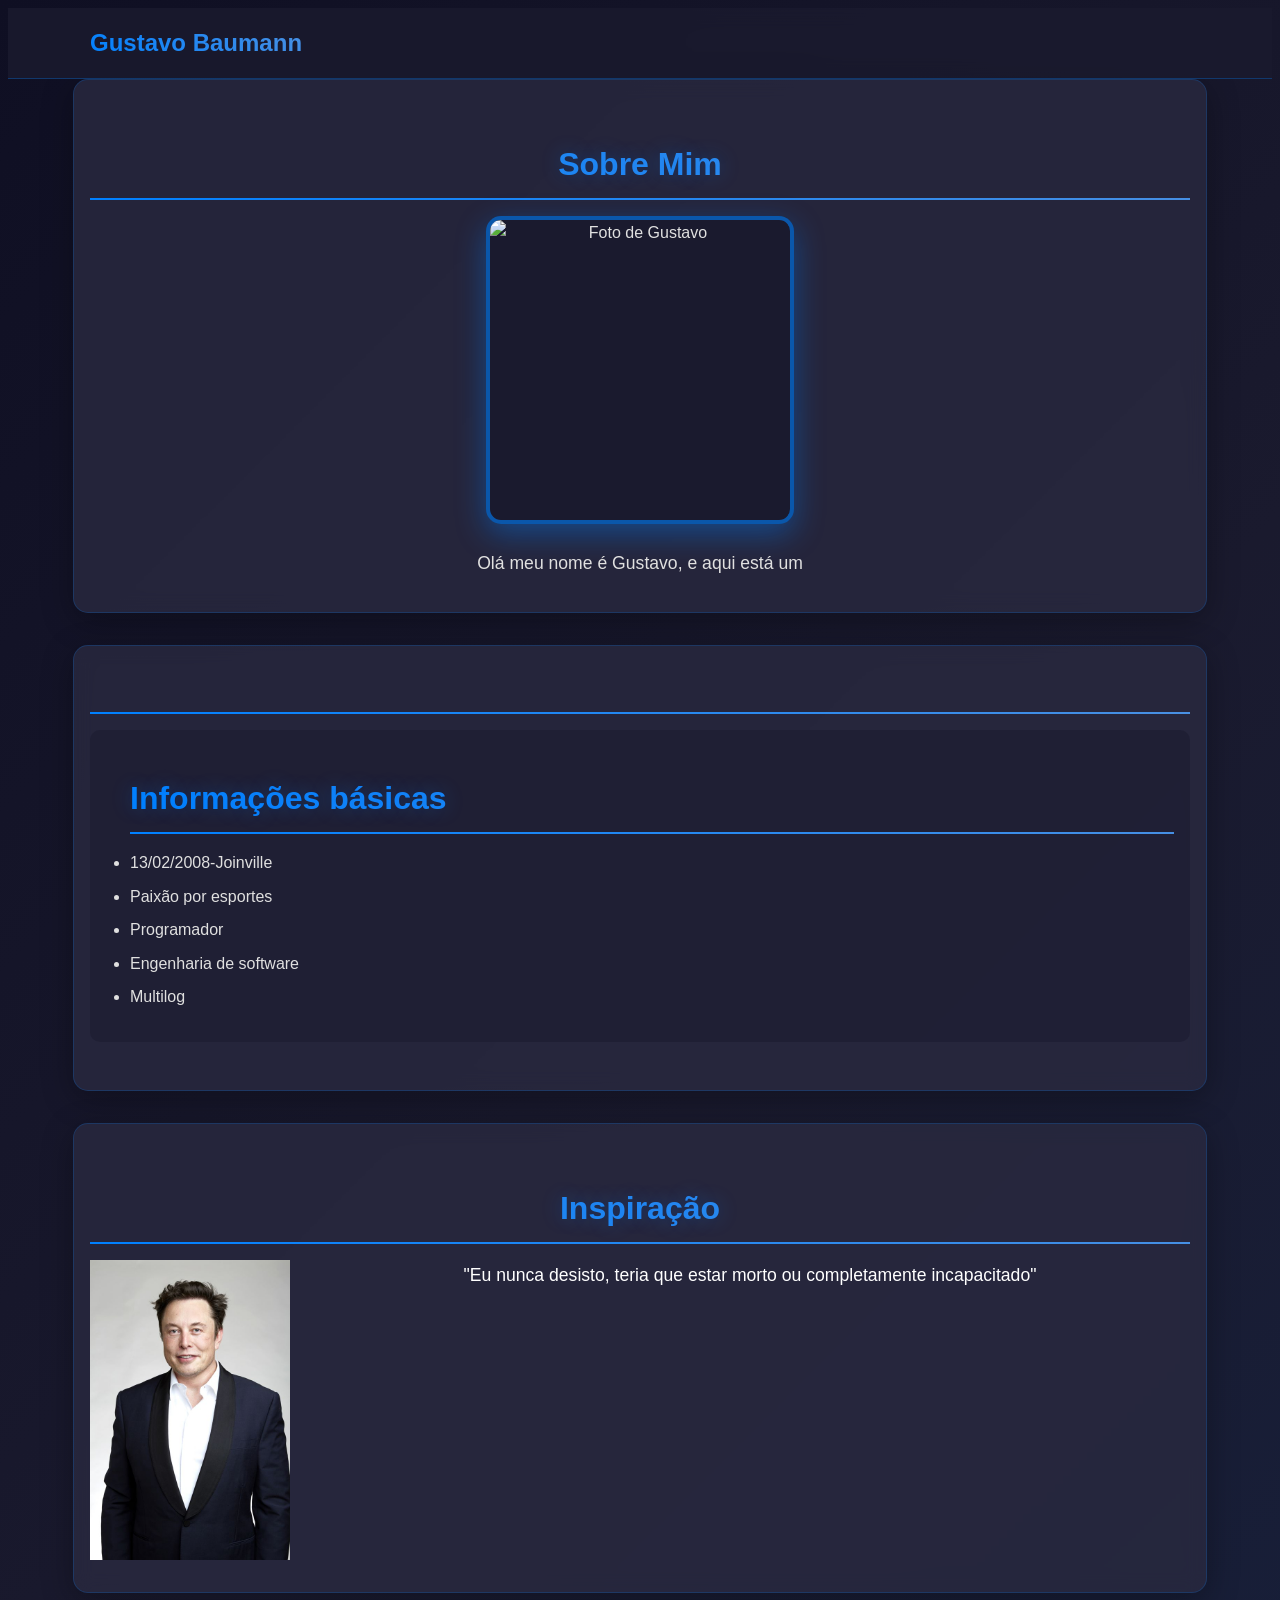
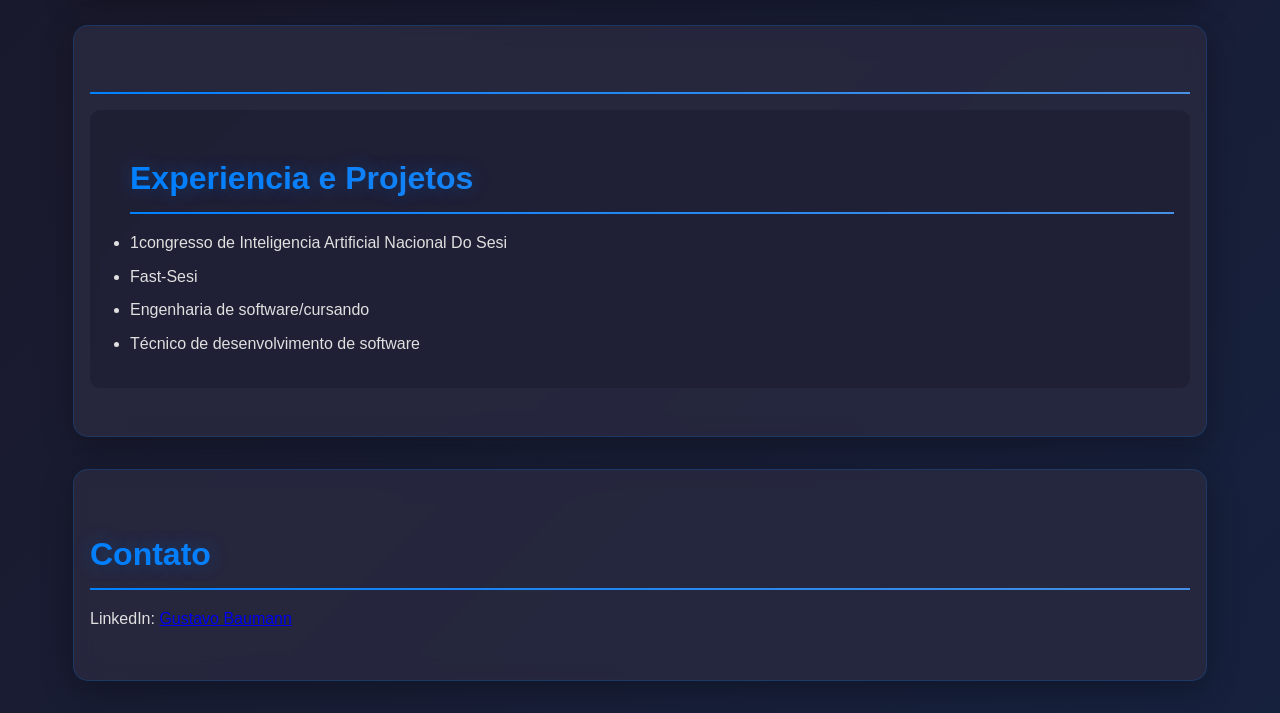
==== index.html @ 2d5939e6 "add- para nao perder tudo" ====
<!DOCTYPE html>
<html lang="pt-BR">
<head>
    <meta charset="UTF-8">
    <meta name="viewport" content="width=device-width, initial-scale=1.0">
    <title>Meu Portfólio - Gustavo</title>
    <link rel="stylesheet" href="style.css">
</head>
<body>

<header>
    <nav>
        <div class="logo">Gustavo Baumann</div>


    </nav>
</header>

<section id="about">
    <h2>Sobre Mim</h2>

    <img src="Imagem do WhatsApp de 2025-08-16 à(s) 18.44.19_5c371afc.jpg" 
    alt="Foto de Gustavo" class="about-photo">

    <p data-text="Olá meu nome é Gustavo, e aqui está um pouco da minha história de vida."></p>

</section>

<section id="projects">
    <h2></h2>

    <div class="project">
       

<ul>
    <h2>Informações básicas</h2>
        <li>13/02/2008-Joinville</li>
  
        <li>Paixão por esportes</li>

        <li>Programador</li>

        <li>Engenharia de software</li>

        <li>Multilog</li>

    </ul>


   
</section>



<section id="about">
    <h2>Inspiração</h2>

   
   

    <div class="container">
    <img src="Elon Musk.jpg" alt="Elon Musk">

    <p class="frase">
        "Eu nunca desisto, teria que estar morto ou completamente incapacitado"
    </p>
</div>

</section>
      
    


   
</section>


        <section id="projects">
    <h2></h2>

    <div class="project">
       

<ul>
    <h2>Experiencia e Projetos</h2>

        <li> 1congresso de Inteligencia Artificial Nacional Do Sesi </li>

        <li>Fast-Sesi</li>
  
     

        <li>Engenharia de software/cursando</li>

        <li>Técnico de desenvolvimento de software</li>
    </ul>


   
</section>






<section id="contact">

    <h2>Contato</h2>


   

    <p>LinkedIn:
        <a href="https://www.linkedin.com/in/gustavo-baumann-92b1442a1" target="_blank">
        Gustavo Baumann
        </a>
    </p>




</section>

<script src="script.js"></script>

</body>
</html>
---- style.css ----
n/* Reset some default styles */
* {
    margin: 0;
    padding: 0;
    box-sizing: border-box;
}

body {
    font-family: 'Segoe UI', Tahoma, Geneva, Verdana, sans-serif;
    line-height: 1.6;
    background: linear-gradient(135deg, #0f0f23 0%, #1a1a2e 50%, #16213e 100%); /* Cool dark gradient */
    color: #e0e0e0;
    min-height: 100vh;
}

header {
    background: rgba(26, 26, 46, 0.9); /* Semi-transparent dark header */
    backdrop-filter: blur(10px);
    color: #fff;
    padding: 1rem 0;
    position: sticky;
    top: 0;
    z-index: 1000;
    border-bottom: 1px solid rgba(0, 128, 255, 0.3);
}

nav {
    width: 90%;
    max-width: 1100px;
    margin: 0 auto;
    display: flex;
    justify-content: space-between;
    align-items: center;
}

nav .logo {
    font-size: 1.5rem;
    font-weight: bold;
    background: linear-gradient(45deg, #0080ff, #4a90e2);
    -webkit-background-clip: text;
    -webkit-text-fill-color: transparent;
    background-clip: text;
}

nav img {
    max-width: 150px;
    max-height: 150px;
    border-radius: 50%;
    object-fit: cover;
    margin-left: 1rem;
    border: 2px solid rgba(0, 128, 255, 0.3);
    transition: all 0.3s ease;
}

nav img:hover {
    border-color: #0080ff;
    box-shadow: 0 0 15px rgba(0, 128, 255, 0.5);
    transform: scale(1.05);
}

nav ul {
    list-style: none;
    display: flex;
}

nav ul li {
    margin-left: 1.5rem;
}

nav ul li a {
    color: #fff;
    text-decoration: none;
    font-weight: 600;
    transition: all 0.3s ease;
    position: relative;
}

nav ul li a::before {
    content: '';
    position: absolute;
    bottom: -5px;
    left: 0;
    width: 0;
    height: 2px;
    background: linear-gradient(45deg, #0080ff, #4a90e2);
    transition: width 0.3s ease;
}

nav ul li a:hover::before {
    width: 100%;
}

nav ul li a:hover {
    color: #0080ff;
    text-shadow: 0 0 10px rgba(0, 128, 255, 0.5);
}

section {
    padding: 2rem 1rem;
    max-width: 1100px;
    margin: 0 auto 2rem auto;
    background: rgba(42, 42, 64, 0.8);
    backdrop-filter: blur(10px);
    border-radius: 15px;
    box-shadow: 0 8px 32px rgba(0, 0, 0, 0.3);
    border: 1px solid rgba(0, 128, 255, 0.2);
    transition: transform 0.3s ease, box-shadow 0.3s ease;
}

section:hover {
    transform: translateY(-5px);
    box-shadow: 0 12px 40px rgba(0, 128, 255, 0.2);
}

h2 {
    margin-bottom: 1rem;
    background: linear-gradient(45deg, #0080ff, #4a90e2);
    -webkit-background-clip: text;
    -webkit-text-fill-color: transparent;
    background-clip: text;
    border-bottom: 2px solid transparent;
    border-image: linear-gradient(45deg, #0080ff, #4a90e2) 1;
    padding-bottom: 0.5rem;
    font-size: 2rem;
    text-shadow: 0 0 20px rgba(0, 128, 255, 0.3);
}

#about {
    text-align: center;
}

.about-photo {
    width: 300px;
    height: 300px;
    border-radius: 15px;
    object-fit: contain;
    border: 4px solid rgba(0, 128, 255, 0.6);
    box-shadow: 0 10px 30px rgba(0, 128, 255, 0.4);
    transition: all 0.3s ease;
    margin: 0 auto 1.5rem auto;
    display: block;
    background-color: #1a1a2e;
}

.about-photo:hover {
    transform: scale(1.1);
    box-shadow: 0 15px 40px rgba(0, 128, 255, 0.6);
    border-color: #0080ff;
}

#about p {
    max-width: 700px;
    margin: 0 auto;
    line-height: 1.8;
    font-size: 1.1rem;
    text-align: center;
}

.project {
    margin-bottom: 1rem;
    padding: 1rem;
    background: rgba(26, 26, 46, 0.5);
    border-radius: 10px;
    transition: all 0.3s ease;
}

.project:hover {
    background: rgba(26, 26, 46, 0.8);
    box-shadow: 0 5px 15px rgba(0, 128, 255, 0.2);
}

.project img {
    width: 100%;
    border-radius: 10px;
    transition: all 0.3s ease;
    display: block;
    margin-bottom: 0.5rem;
    box-shadow: 0 4px 15px rgba(0, 0, 0, 0.3);
    object-fit: contain;
}

.project img:hover {
    transform: scale(1.15) rotate(2deg);
    box-shadow: 0 8px 25px rgba(0, 128, 255, 0.4);
    filter: brightness(1.1);
}

ul {
    list-style-type: disc;
    padding-left: 1.5rem;
}

ul li {
    margin-bottom: 0.5rem;
    transition: color 0.3s ease;
}

ul li:hover {
    color: #0080ff;
}

form label {
    display: block;
    margin-bottom: 0.5rem;
    font-weight: 600;
    color: #4a90e2;
}

form input[type="text"],
form input[type="email"],
form textarea {
    width: 100%;
    padding: 0.75rem;
    margin-bottom: 1rem;
    border: 1px solid rgba(0, 128, 255, 0.3);
    border-radius: 8px;
    font-family: inherit;
    font-size: 1rem;
    background: rgba(26, 26, 46, 0.5);
    color: #e0e0e0;
    transition: all 0.3s ease;
}

form input[type="text"]:focus,
form input[type="email"]:focus,
form textarea:focus {
    border-color: #0080ff;
    box-shadow: 0 0 10px rgba(0, 128, 255, 0.3);
    outline: none;
}

form textarea {
    resize: vertical;
    min-height: 100px;
}

form button {
    background: linear-gradient(45deg, #0080ff, #4a90e2);
    color: #fff;
    border: none;
    padding: 0.75rem 1.5rem;
    font-size: 1rem;
    border-radius: 8px;
    cursor: pointer;
    transition: all 0.3s ease;
    box-shadow: 0 4px 15px rgba(0, 128, 255, 0.3);
}

form button:hover {
    transform: translateY(-2px);
    box-shadow: 0 6px 20px rgba(0, 128, 255, 0.4);
    background: linear-gradient(45deg, #0066cc, #1976d2);
}

@media (max-width: 768px) {
    nav ul {
        flex-direction: column;
        background: rgba(26, 26, 46, 0.95);
        backdrop-filter: blur(10px);
        position: absolute;
        top: 60px;
        right: 0;
        width: 200px;
        display: none;
        border-radius: 0 0 10px 10px;
        border: 1px solid rgba(0, 128, 255, 0.3);
        border-top: none;
    }

    nav ul.show {
        display: flex;
    }

    nav ul li {
        margin: 1rem 0;
        text-align: center;
    }

    nav .menu-toggle {
        display: block;
        cursor: pointer;
        color: #fff;
        font-size: 1.5rem;
    }
}



#login{
 margin-bottom: 1rem;
    background: linear-gradient(45deg, #0080ff, #4a90e2);
    -webkit-background-clip: text;
    -webkit-text-fill-color: transparent;
    background-clip: text;
    border-bottom: 2px solid transparent;
    border-image: linear-gradient(45deg, #0080ff, #4a90e2) 1;
    padding-bottom: 0.5rem;
    font-size: 50px;
    text-shadow: 0 0 20px rgba(0, 128, 255, 0.3);
}




.play-btn {
    font-size: 40px;
    background: linear-gradient(45deg, #0080ff, #4a90e2);
    color: white;

    border: none;
    padding: 20px 30px;
    border-radius: 50%;
    cursor: pointer;
    transition: 0.3s;

    box-shadow:
        0 0 10px rgba(0,128,255,0.6),
        0 0 20px rgba(0,128,255,0.5),
        0 0 40px rgba(74,144,226,0.4);
}

.play-btn:hover {
    transform: scale(1.2);

    box-shadow:
        0 0 20px rgba(0,128,255,0.8),
        0 0 40px rgba(74,144,226,0.7),
        0 0 80px rgba(74,144,226,0.6);
}


.container{
    display: flex;
    align-items: flex-start;
}

.container img{
    width: 200px;
    margin-right: 20px;
}

.frase{
    color: white;
    max-width: 100px;
  
}
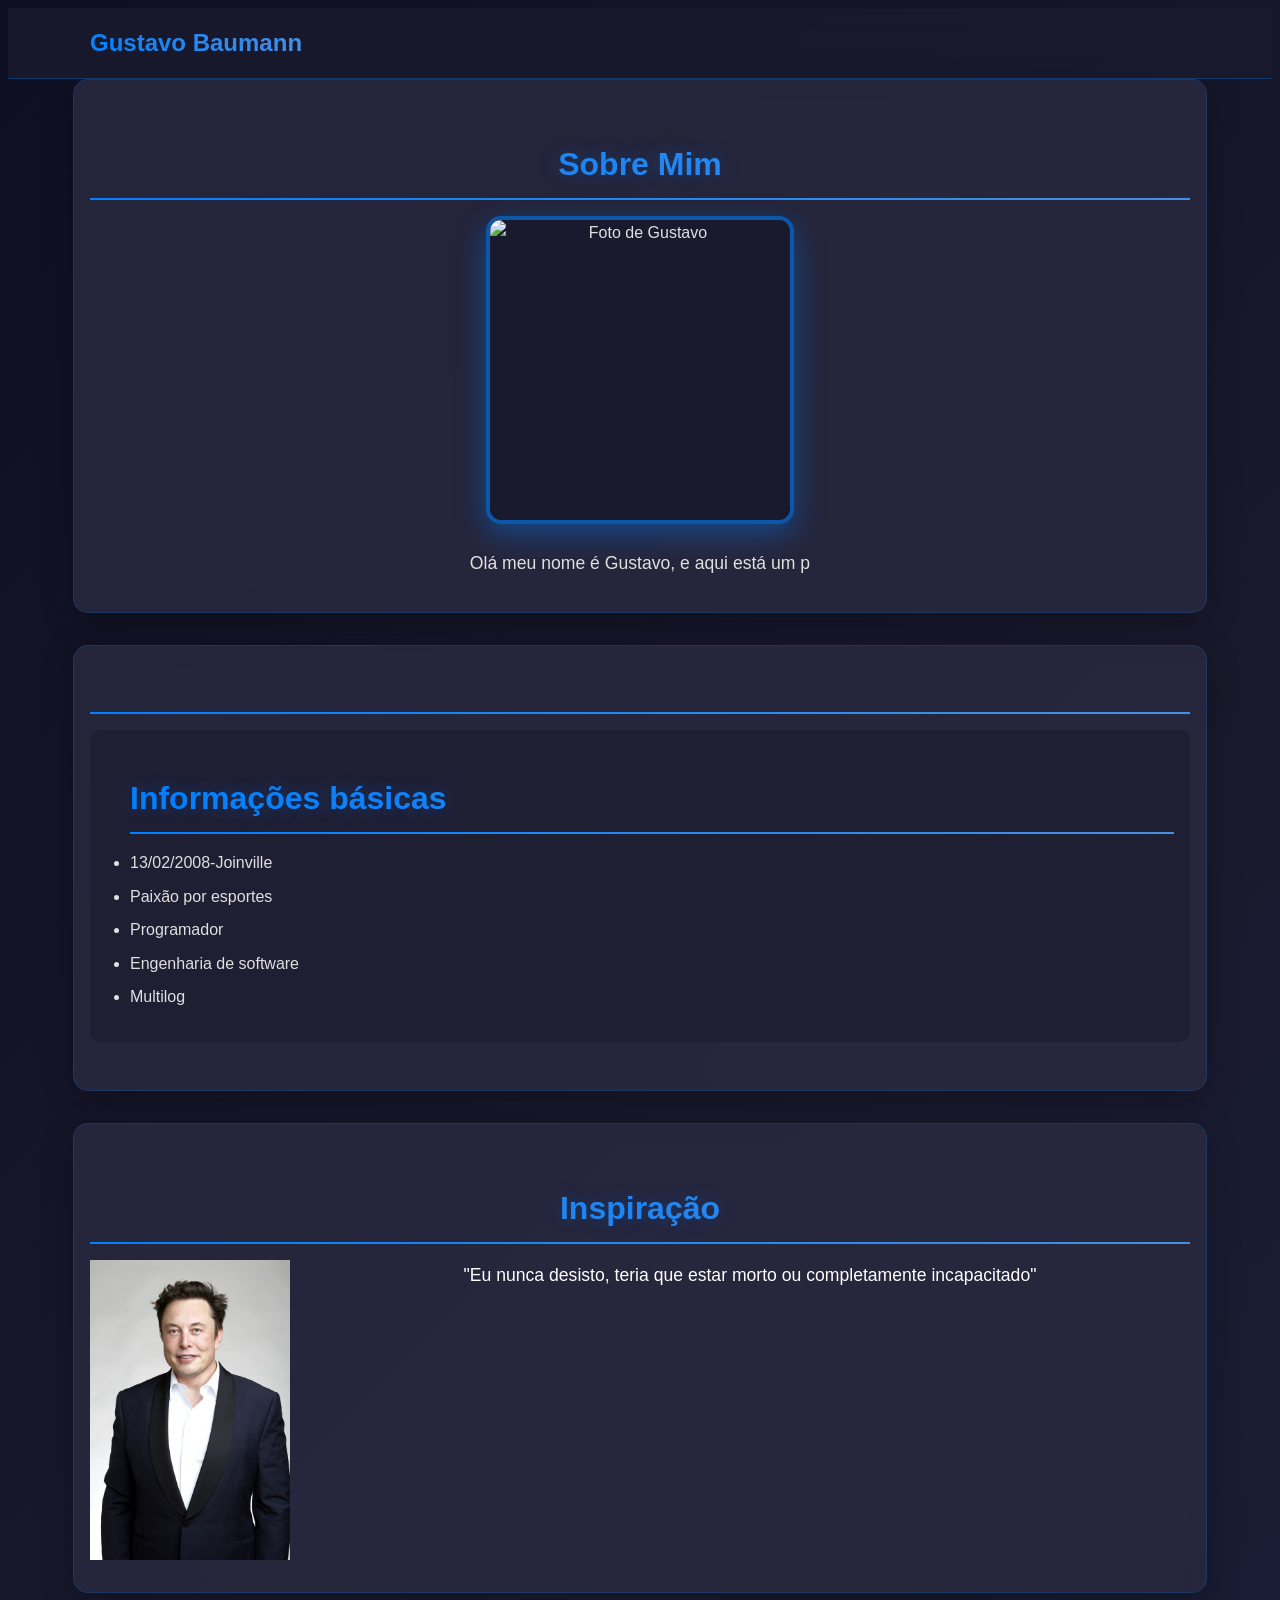
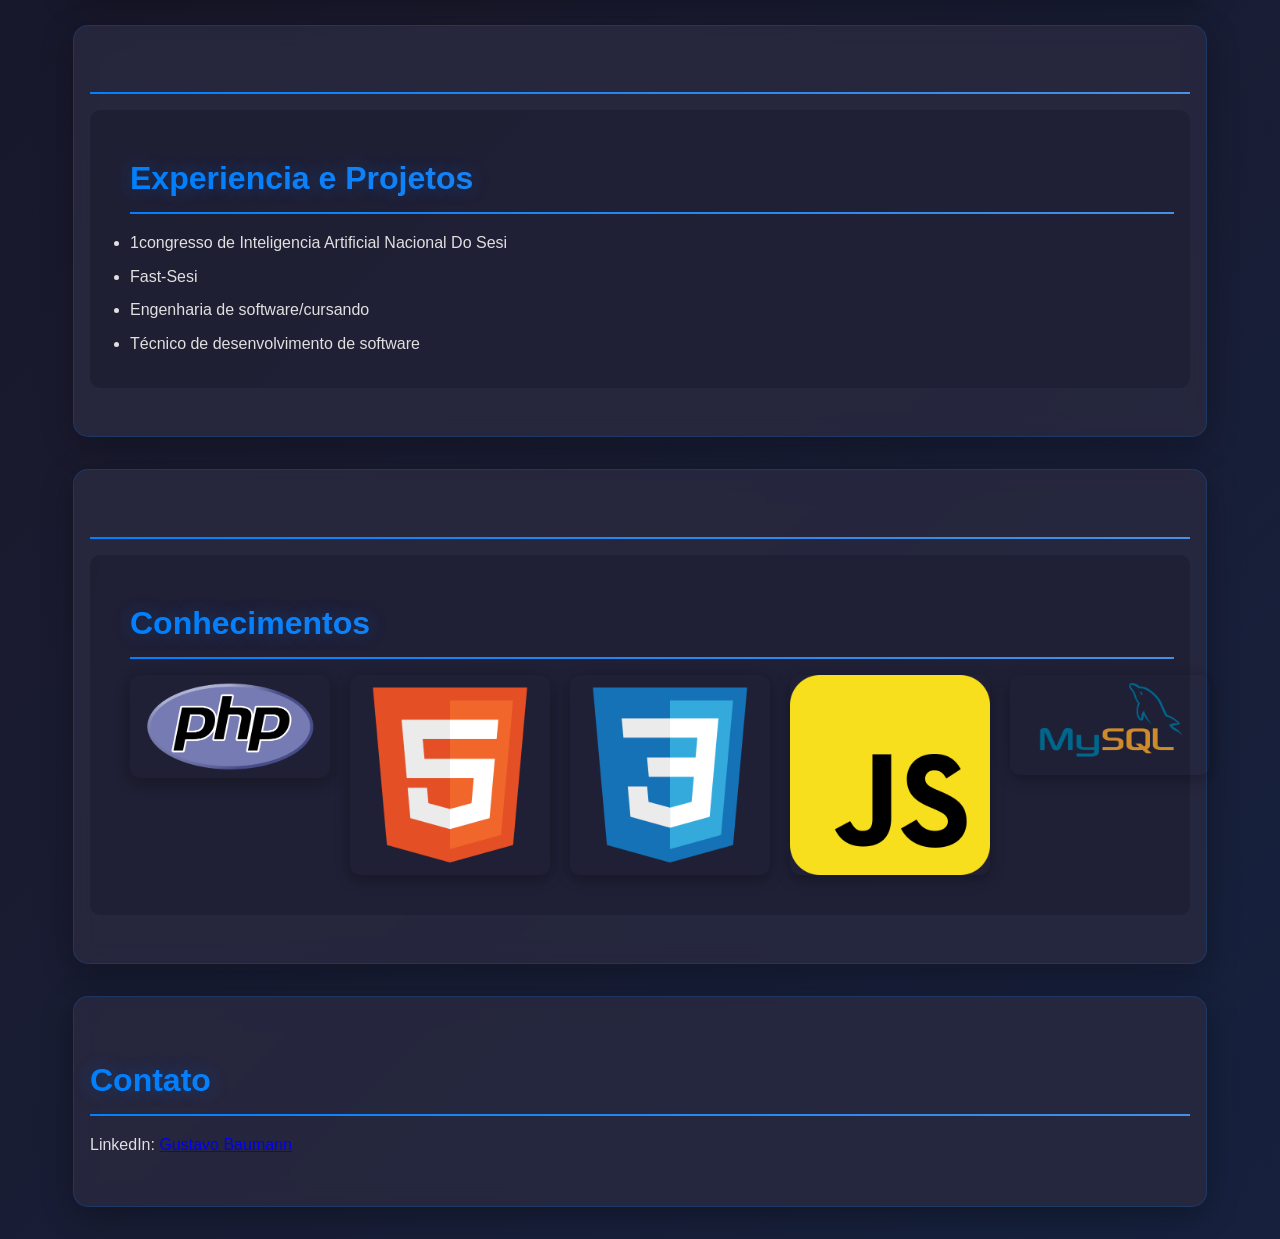
==== commit d01f9814: "add- logos" ====
--- a/index.html
+++ b/index.html
@@ -94,11 +94,44 @@
         <li>Engenharia de software/cursando</li>
 
         <li>Técnico de desenvolvimento de software</li>
+        
     </ul>
 
 
    
 </section>
+
+
+
+ <section id="projects">
+    <h2></h2>
+
+    <div class="project">
+       
+
+<ul>
+    <h2>Conhecimentos</h2>
+
+
+
+    <div class="yu">
+          <img src="php_horizontal_logo_icon_170852.png" alt="" srcset="">
+        <img src="file_type_html_icon_130541.png" alt="" srcset="">
+
+    <img src="file_type_css_icon_130661.png" alt="" srcset="">
+    <img src="javascript_icon_130900.png" alt="" srcset="">
+       
+       <img src="mysql_logo_icon_169941.png" alt="" srcset="">
+        </div>
+
+        
+    </ul>
+
+
+   
+</section>
+
+
 
 
 
--- a/style.css
+++ b/style.css
@@ -342,5 +342,17 @@
 .frase{
     color: white;
     max-width: 100px;
+    font-size: 40px;
   
-}+}
+
+.yu{
+ display: flex;
+align-items: flex-start;
+
+}
+
+.yu img{
+ width: 200px;
+    margin-right: 20px;
+}
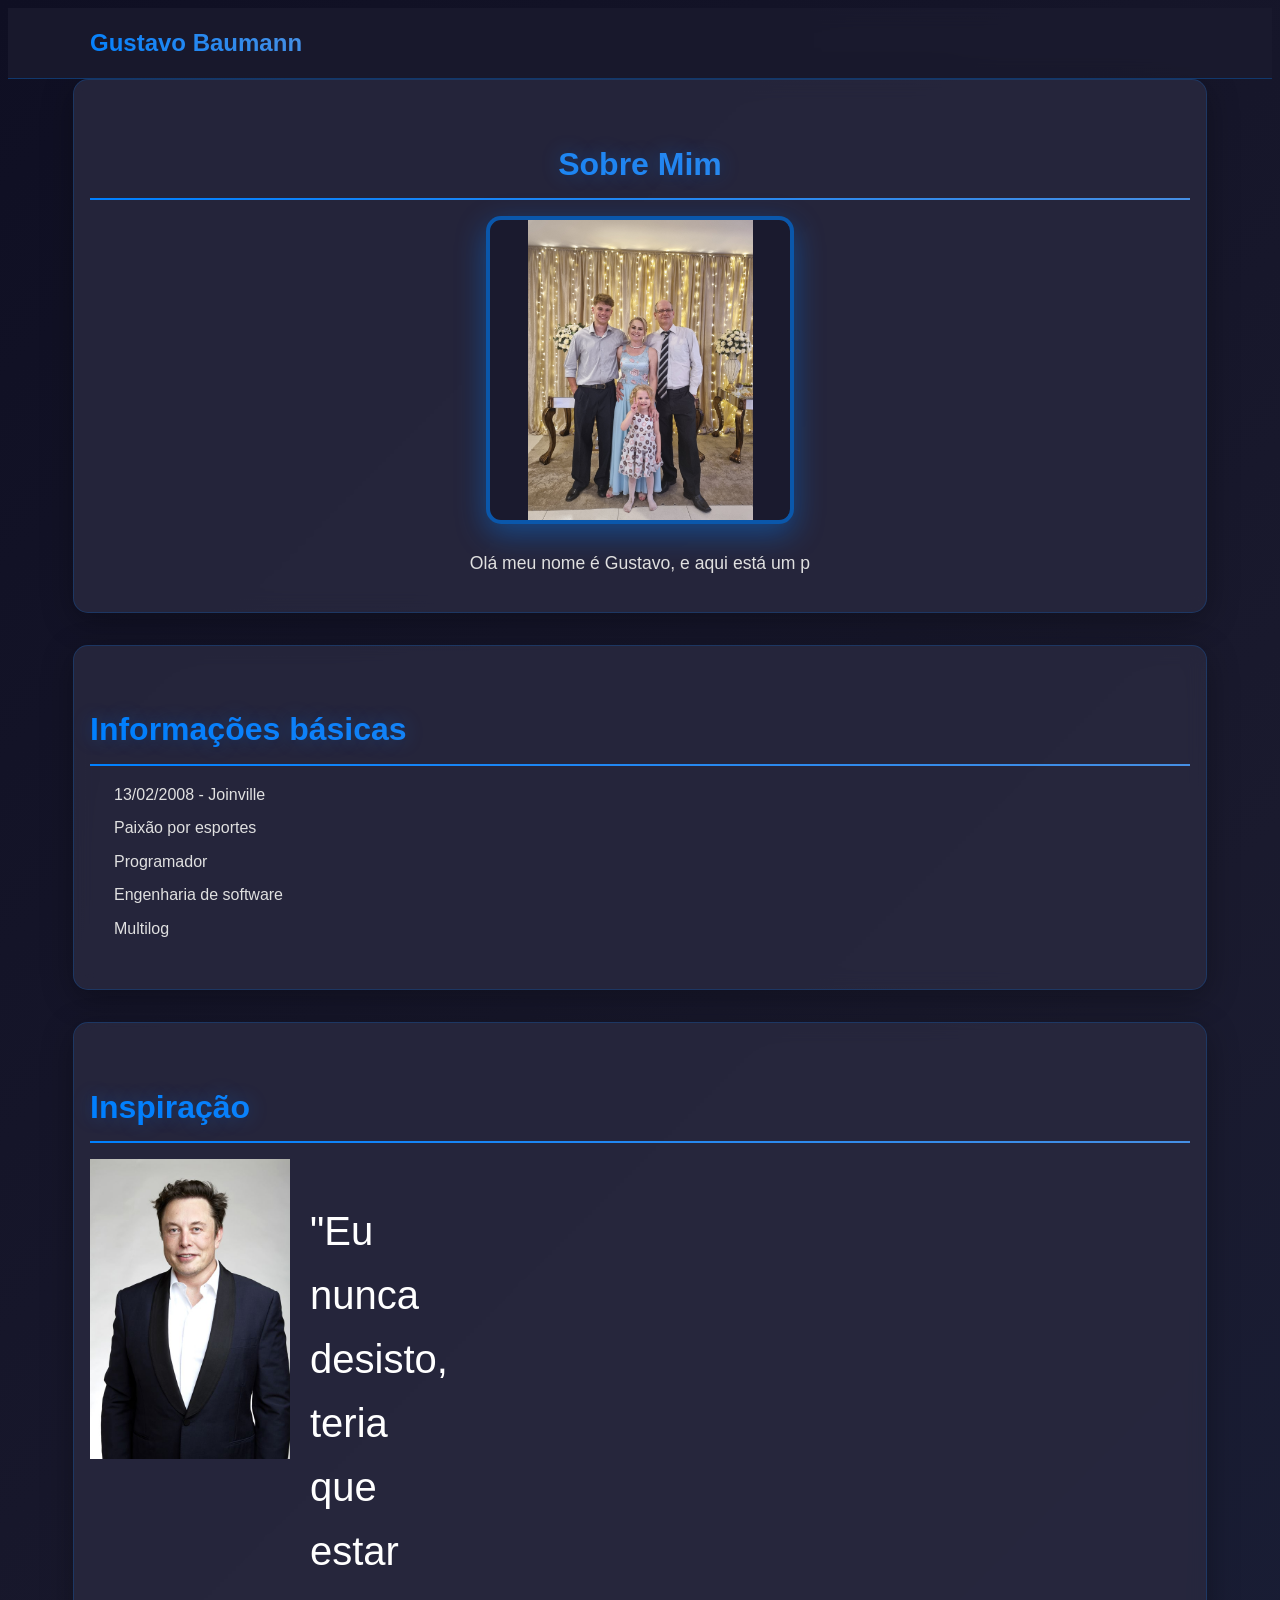
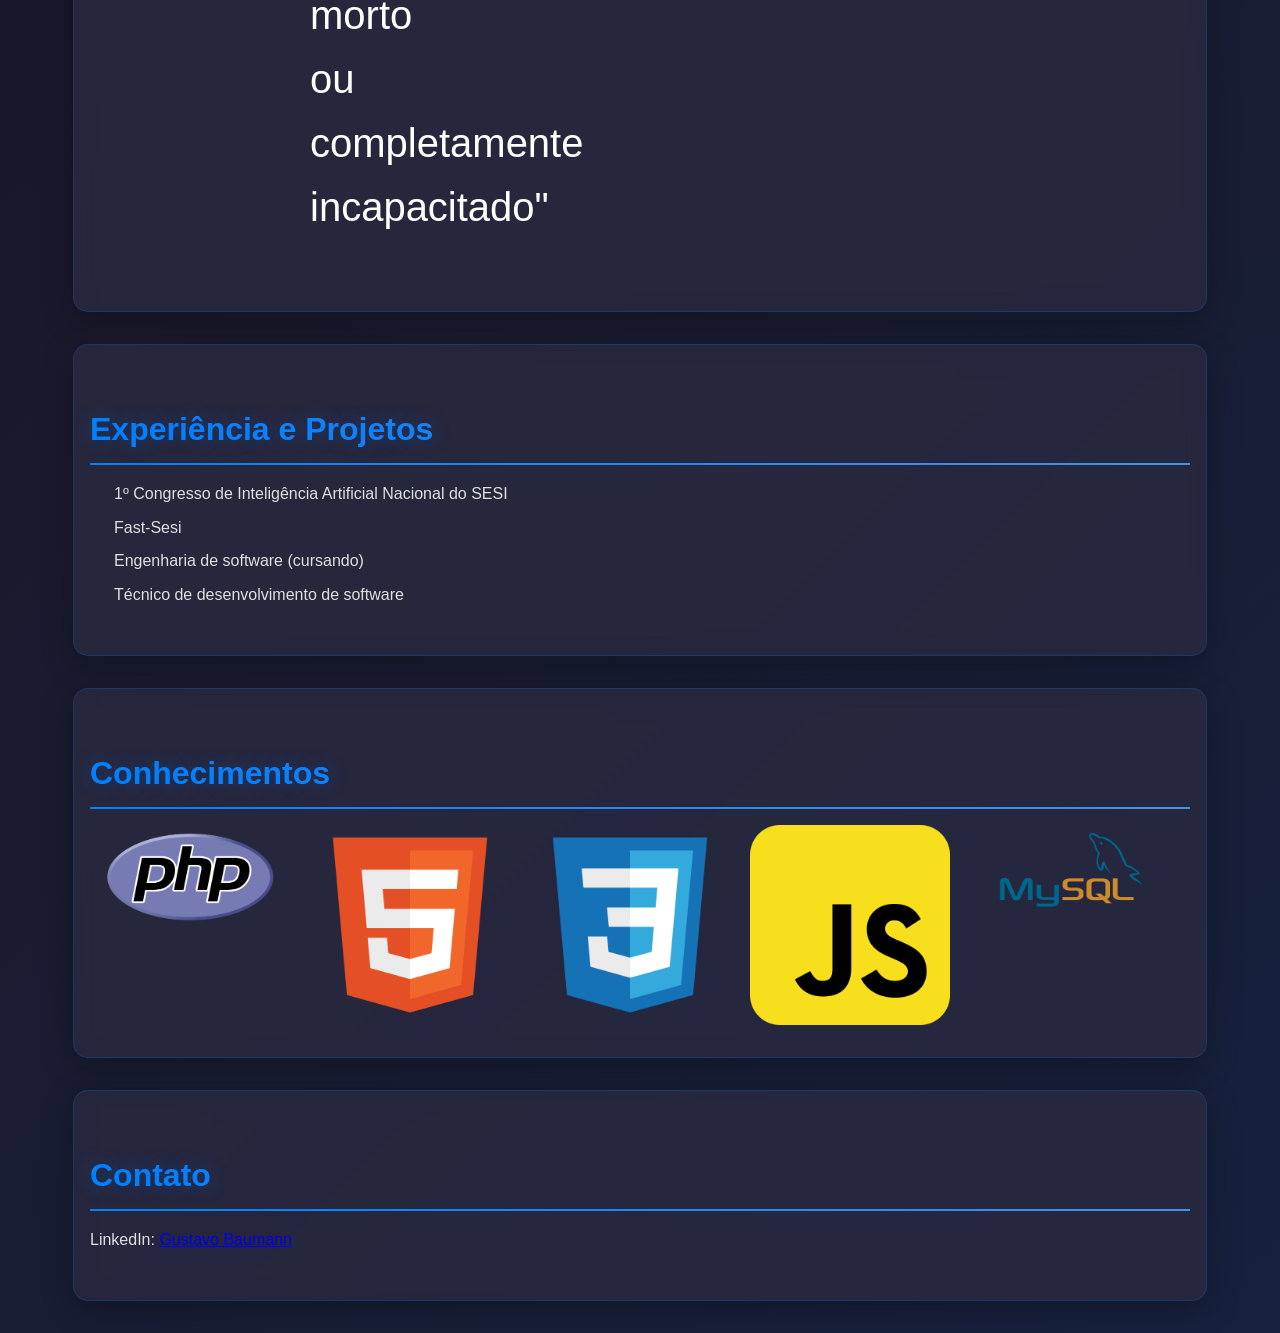
==== commit ecb35e54: "aadd-" ====
--- a/index.html
+++ b/index.html
@@ -1,4 +1,3 @@
-
 <!DOCTYPE html>
 <html lang="pt-BR">
 <head>
@@ -12,152 +11,101 @@
 <header>
     <nav>
         <div class="logo">Gustavo Baumann</div>
-
-
     </nav>
 </header>
 
+<!-- SOBRE -->
 <section id="about">
     <h2>Sobre Mim</h2>
 
-    <img src="Imagem do WhatsApp de 2025-08-16 à(s) 18.44.19_5c371afc.jpg" 
-    alt="Foto de Gustavo" class="about-photo">
+    <img src="familia.jpg" alt="Foto de Gustavo" class="about-photo">
 
     <p data-text="Olá meu nome é Gustavo, e aqui está um pouco da minha história de vida."></p>
-
 </section>
 
-<section id="projects">
-    <h2></h2>
+<!-- INFORMAÇÕES -->
+<section>
+    <h2>Informações básicas</h2>
 
-    <div class="project">
-       
+    <ul>
+        <li>13/02/2008 - Joinville</li>
 
-<ul>
-    <h2>Informações básicas</h2>
-        <li>13/02/2008-Joinville</li>
-  
-        <li>Paixão por esportes</li>
+        <li onclick="toggleEsportes()" style="cursor:pointer;">
+            Paixão por esportes
+        </li>
+
+        
+            <div id="imagens-esportes" class="galeria">
+                <img src="karate.jpg" alt="">
+                <img src="mirante.jpg" alt="">
+            </div>
+        
 
         <li>Programador</li>
-
         <li>Engenharia de software</li>
-
         <li>Multilog</li>
-
     </ul>
-
-
-   
 </section>
 
-
-
-<section id="about">
+<!-- INSPIRAÇÃO -->
+<section>
     <h2>Inspiração</h2>
 
-   
-   
+    <div class="container">
+        <img src="Elon Musk.jpg" alt="Elon Musk">
 
-    <div class="container">
-    <img src="Elon Musk.jpg" alt="Elon Musk">
-
-    <p class="frase">
-        "Eu nunca desisto, teria que estar morto ou completamente incapacitado"
-    </p>
-</div>
-
-</section>
-      
-    
-
-
-   
+        <p class="frase">
+            "Eu nunca desisto, teria que estar morto ou completamente incapacitado"
+        </p>
+    </div>
 </section>
 
+<!-- EXPERIÊNCIA -->
+<section>
+    <h2>Experiência e Projetos</h2>
 
-        <section id="projects">
-    <h2></h2>
+    <ul>
+        <li onclick="toggleCongresso()" style="cursor:pointer;">
+            1º Congresso de Inteligência Artificial Nacional do SESI
+        </li>
 
-    <div class="project">
-       
-
-<ul>
-    <h2>Experiencia e Projetos</h2>
-
-        <li> 1congresso de Inteligencia Artificial Nacional Do Sesi </li>
+        <li>
+            <div id="imagens-congresso" class="galeria">
+                <img src="congresso.jpg" alt="">
+            </div>
+        </li>
 
         <li>Fast-Sesi</li>
-  
-     
-
-        <li>Engenharia de software/cursando</li>
-
+        <li>Engenharia de software (cursando)</li>
         <li>Técnico de desenvolvimento de software</li>
-        
     </ul>
-
-
-   
 </section>
 
-
-
- <section id="projects">
-    <h2></h2>
-
-    <div class="project">
-       
-
-<ul>
+<!-- CONHECIMENTOS -->
+<section>
     <h2>Conhecimentos</h2>
 
-
-
     <div class="yu">
-          <img src="php_horizontal_logo_icon_170852.png" alt="" srcset="">
-        <img src="file_type_html_icon_130541.png" alt="" srcset="">
-
-    <img src="file_type_css_icon_130661.png" alt="" srcset="">
-    <img src="javascript_icon_130900.png" alt="" srcset="">
-       
-       <img src="mysql_logo_icon_169941.png" alt="" srcset="">
-        </div>
-
-        
-    </ul>
-
-
-   
+        <img src="php_horizontal_logo_icon_170852.png">
+        <img src="file_type_html_icon_130541.png">
+        <img src="file_type_css_icon_130661.png">
+        <img src="javascript_icon_130900.png">
+        <img src="mysql_logo_icon_169941.png">
+    </div>
 </section>
 
-
-
-
-
-
-
-
+<!-- CONTATO -->
 <section id="contact">
-
     <h2>Contato</h2>
 
-
-   
-
-    <p>LinkedIn:
-        <a href="https://www.linkedin.com/in/gustavo-baumann-92b1442a1" target="_blank">
-        Gustavo Baumann
+    <p>
+        LinkedIn:
+        <a href="https://www.linkedin.com" target="_blank">
+            Gustavo Baumann
         </a>
     </p>
-
-
-
-
 </section>
 
 <script src="script.js"></script>
-
 </body>
-</html>
-
+</html>
--- a/style.css
+++ b/style.css
@@ -188,11 +188,13 @@
 ul {
     list-style-type: disc;
     padding-left: 1.5rem;
+    list-style: none;
 }
 
 ul li {
     margin-bottom: 0.5rem;
     transition: color 0.3s ease;
+
 }
 
 ul li:hover {
@@ -356,3 +358,52 @@
  width: 200px;
     margin-right: 20px;
 }
+
+
+.iu{
+display: block; /* troque flex por block */
+align-items: flex-start;
+margin-right: 100px;
+
+
+}
+
+.iu img{
+ width: 200px;
+    margin-right: 20px;
+    justify-content: baseline;
+margin-top: 50px;
+
+}
+
+/* ===== CORREÇÃO DAS IMAGENS AO CLICAR ===== */
+
+.galeria {
+    display: none;
+    list-style: none;
+    margin-top: 10px;
+}
+
+.galeria img {
+    width: 200px;
+    border-radius: 10px;
+    margin-right: 10px;
+    transition: 0.3s;
+}
+
+/* animação suave */
+.galeria img:hover {
+    transform: scale(1.1);
+}
+
+li {
+    color: #e0e0e0;
+}
+
+li[onclick] {
+    color: #e0e0e0;
+}
+
+li[onclick]:hover {
+    color: #0080ff;
+}
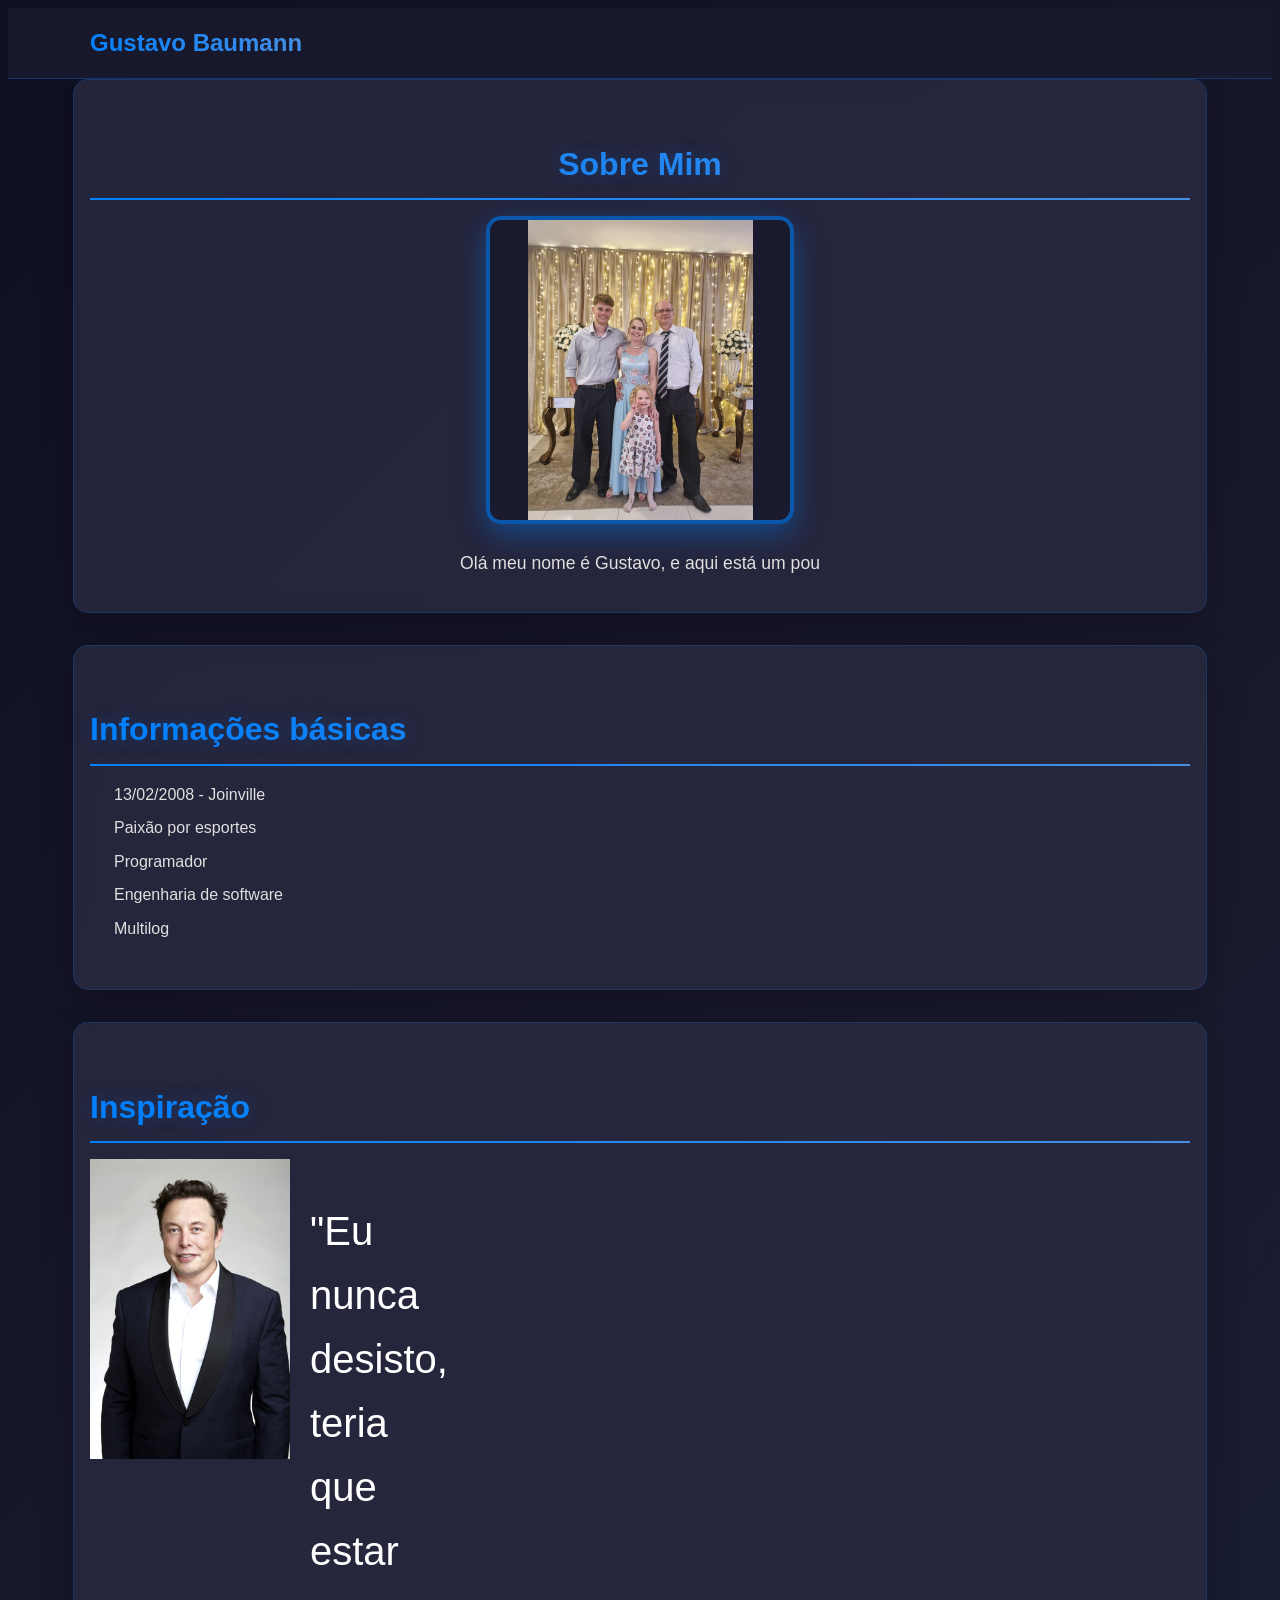
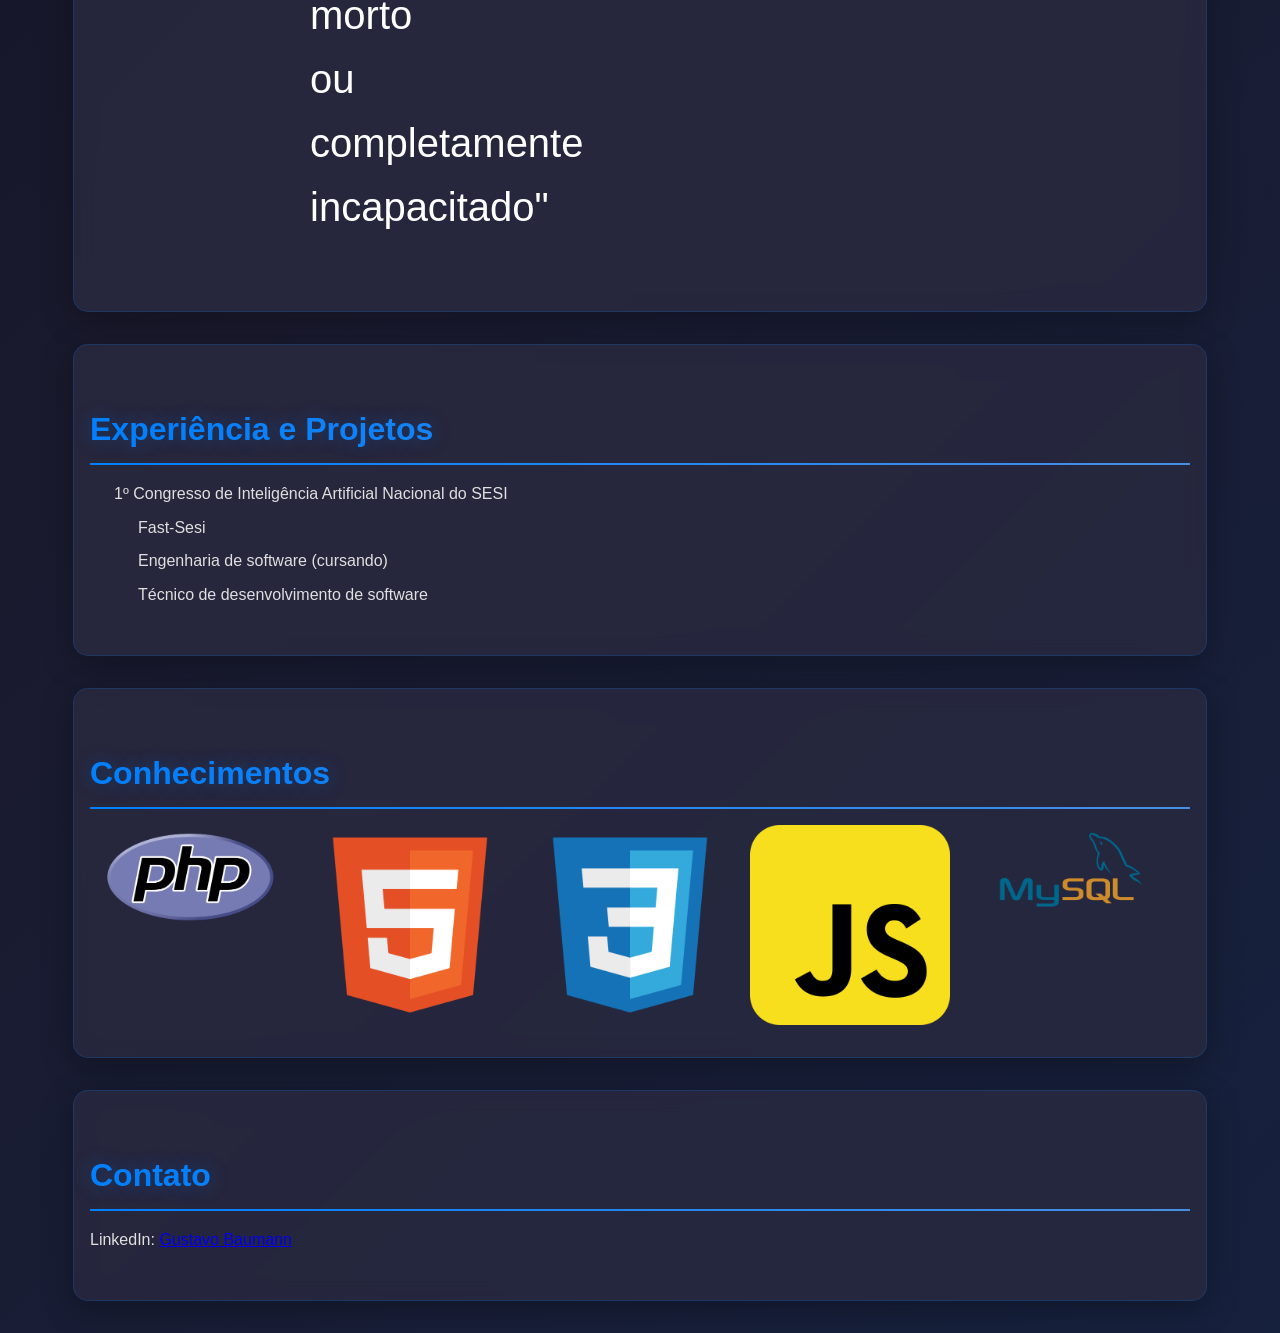
==== commit 88806554: "add-" ====
--- a/index.html
+++ b/index.html
@@ -75,7 +75,17 @@
             </div>
         </li>
 
-        <li>Fast-Sesi</li>
+        <ul>
+        <li onclick="toggleFast()" style="cursor:pointer;">
+            Fast-Sesi
+        </li>
+
+        <li>
+            <div id="imagens-fast" class="galeria">
+                <img src="fast1.png" alt="">
+                <img src="fast2.png" alt="" srcset="">
+            </div>
+        </li>
         <li>Engenharia de software (cursando)</li>
         <li>Técnico de desenvolvimento de software</li>
     </ul>
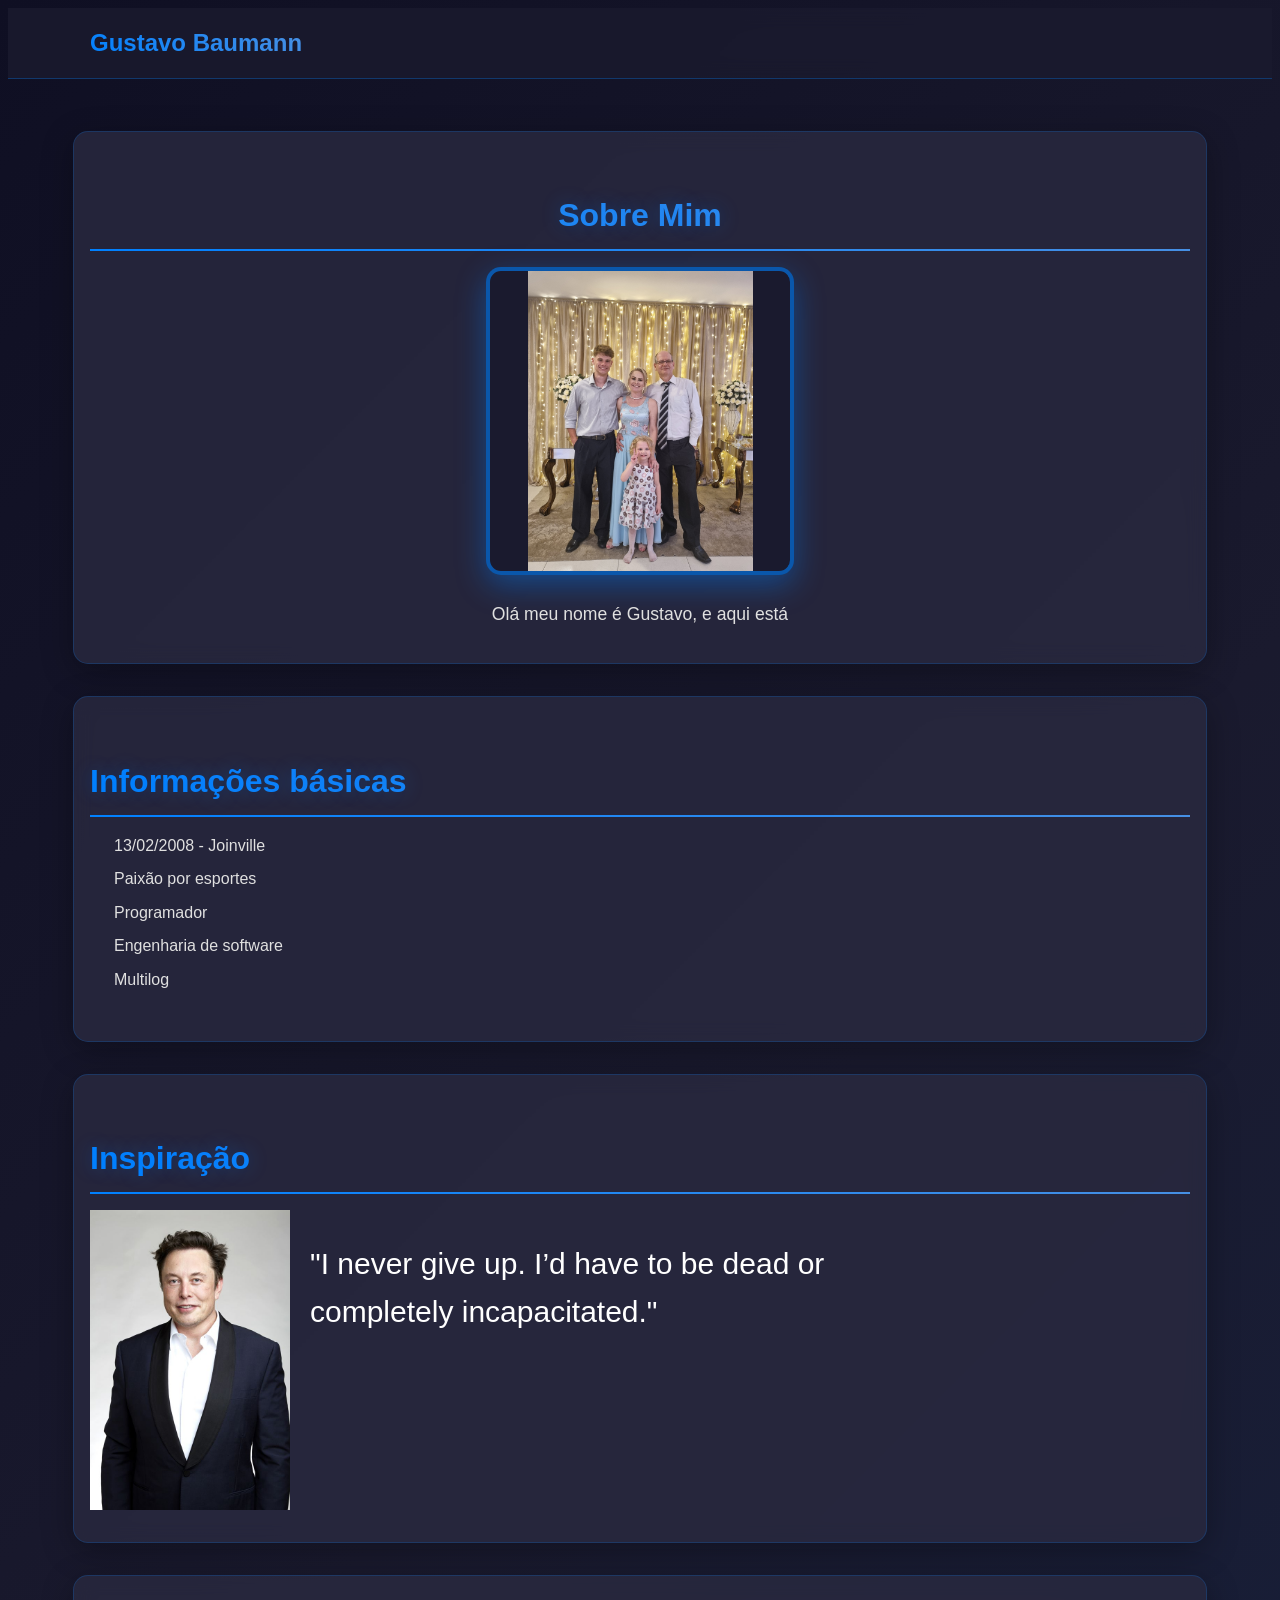
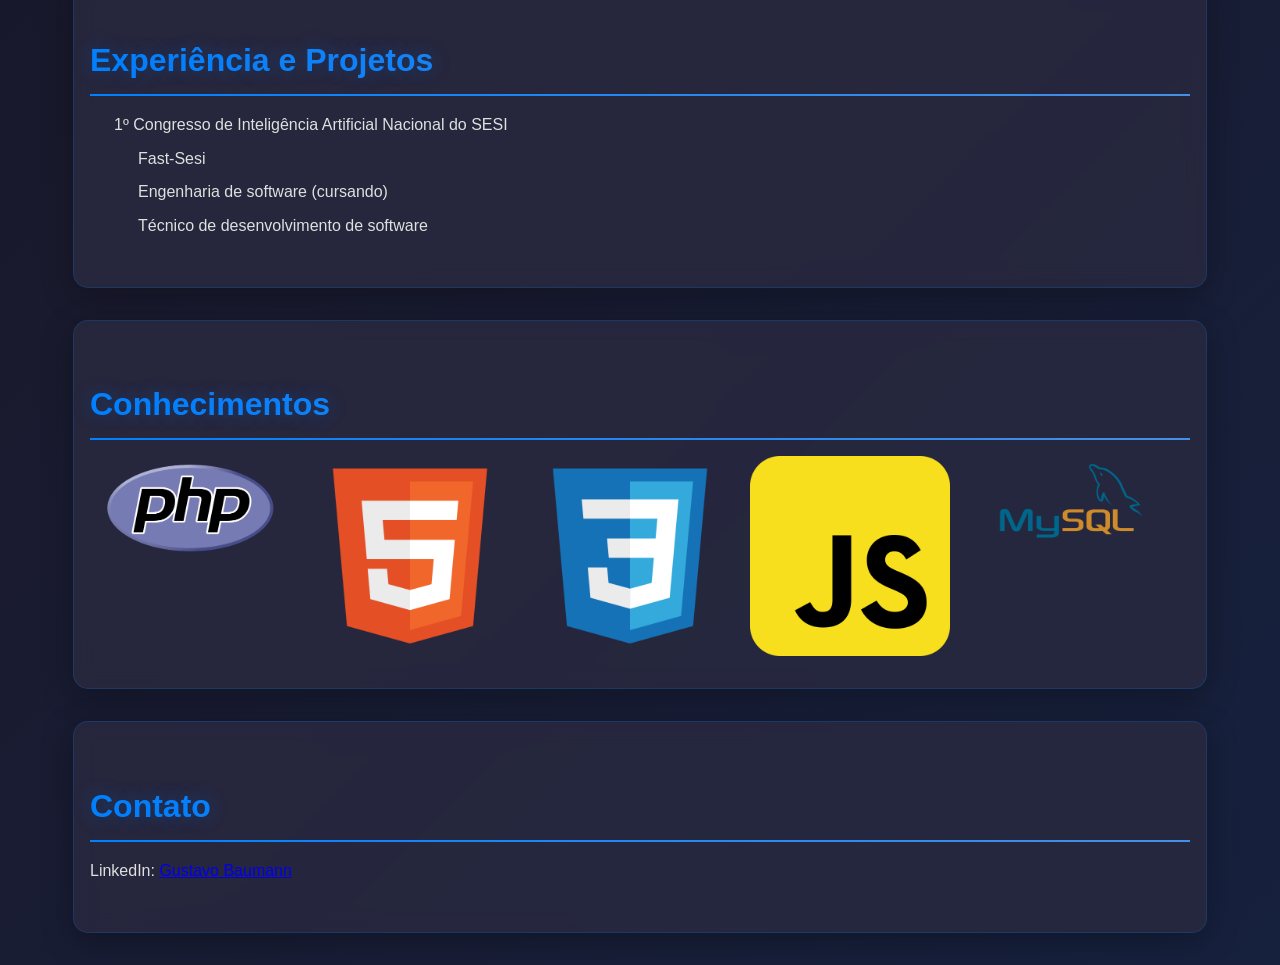
==== commit a956d933: "DD-" ====
--- a/index.html
+++ b/index.html
@@ -13,6 +13,8 @@
         <div class="logo">Gustavo Baumann</div>
     </nav>
 </header>
+<br>
+<br>
 
 <!-- SOBRE -->
 <section id="about">
@@ -55,7 +57,7 @@
         <img src="Elon Musk.jpg" alt="Elon Musk">
 
         <p class="frase">
-            "Eu nunca desisto, teria que estar morto ou completamente incapacitado"
+            "I never give up. I’d have to be dead or completely incapacitated."
         </p>
     </div>
 </section>
@@ -76,15 +78,20 @@
         </li>
 
         <ul>
-        <li onclick="toggleFast()" style="cursor:pointer;">
-            Fast-Sesi
-        </li>
+       <li onclick="toggleFast()" style="cursor:pointer;"> 
+    Fast-Sesi
+</li>
 
-        <li>
-            <div id="imagens-fast" class="galeria">
-                <img src="fast1.png" alt="">
-                <img src="fast2.png" alt="" srcset="">
-            </div>
+<li>
+    <div id="imagens-fast" class="galeria">
+        <img src="fast1.png" alt="">
+        <img src="fast2.png" alt="">
+    </div>
+
+    <p id="texto-fast" style="display: none;">
+       "De todos foi o maior projeto que ja fiz até hoje, 1 ano  desenvolvendo esse aplicativo de gestão de  ferrovias de trem.Através desse acontecimento adquiri uma série de habilidades, como a comunicação,trabalho em equipe e etc...Sem contar também que cada minuto que se passava era valioso. "
+    </p>
+</li>
         </li>
         <li>Engenharia de software (cursando)</li>
         <li>Técnico de desenvolvimento de software</li>
--- a/style.css
+++ b/style.css
@@ -343,8 +343,8 @@
 
 .frase{
     color: white;
-    max-width: 100px;
-    font-size: 40px;
+    max-width: 600px;
+    font-size: 30px;
   
 }
 
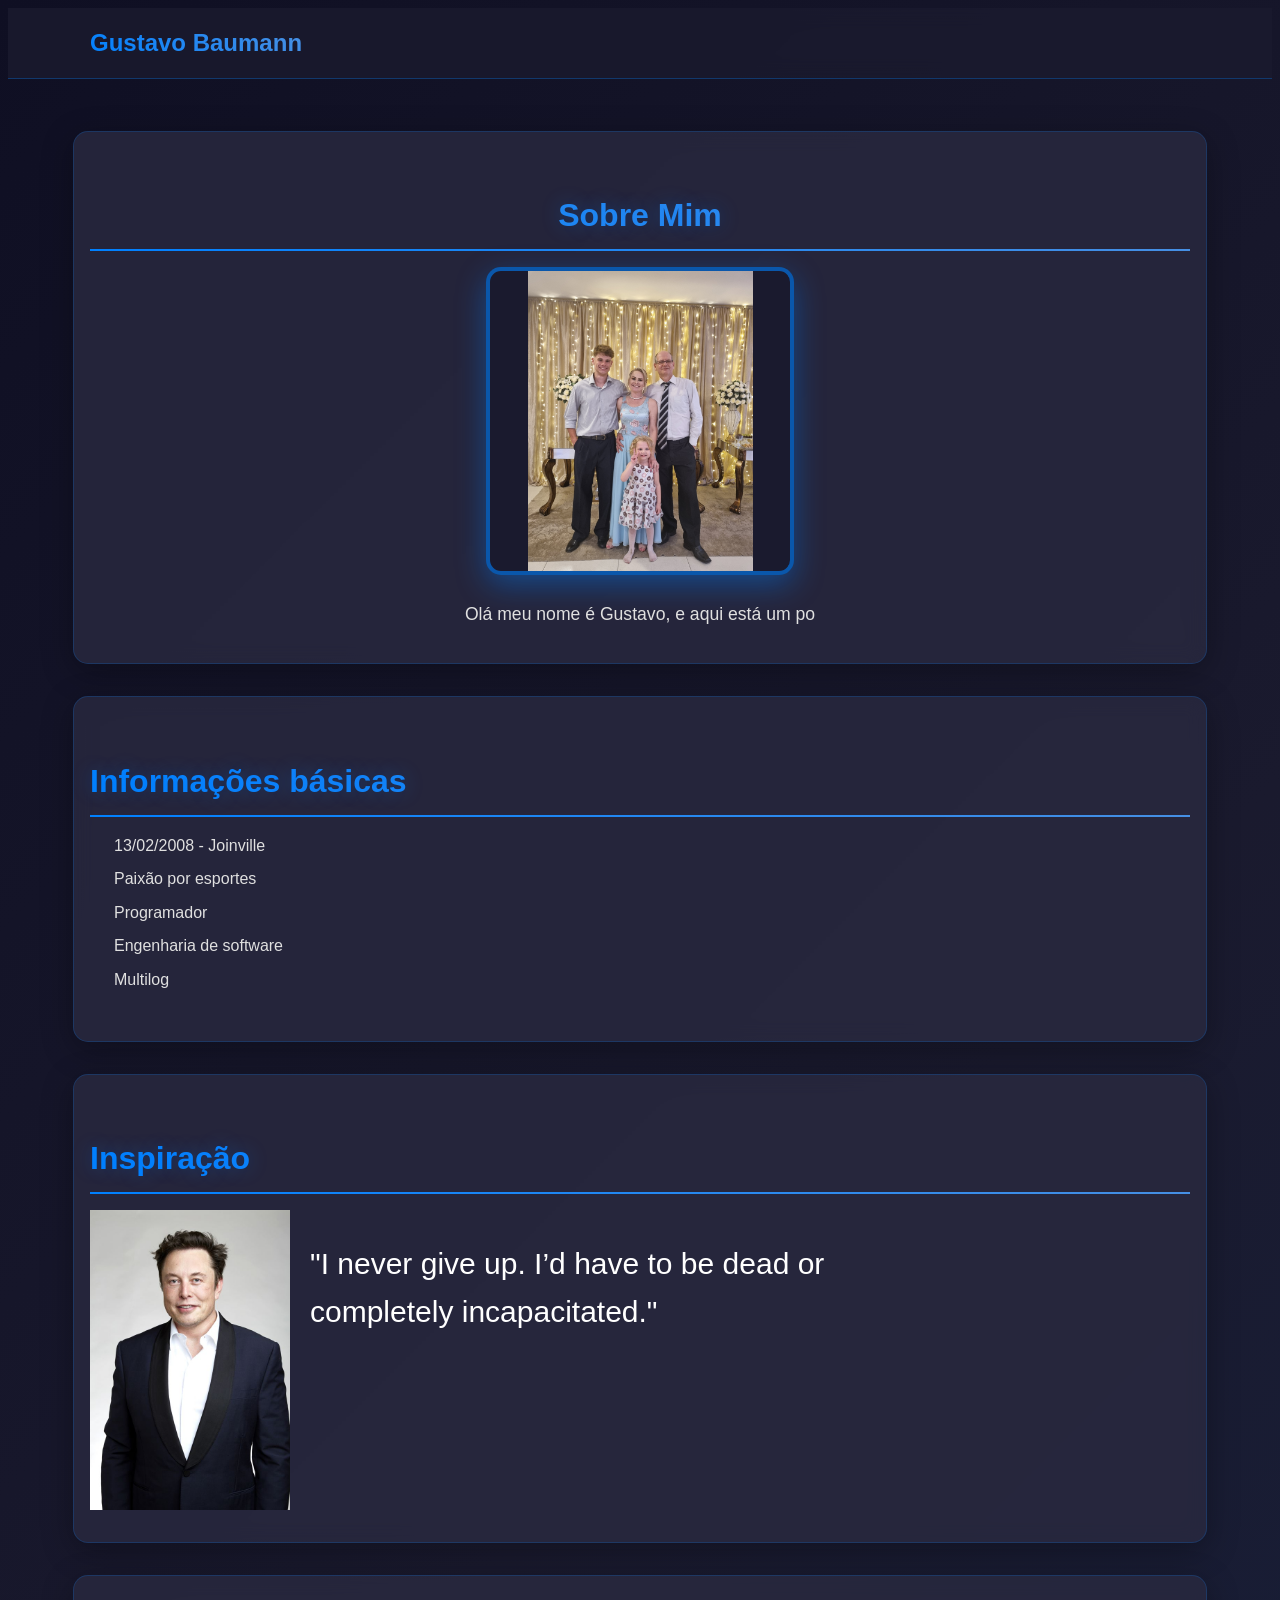
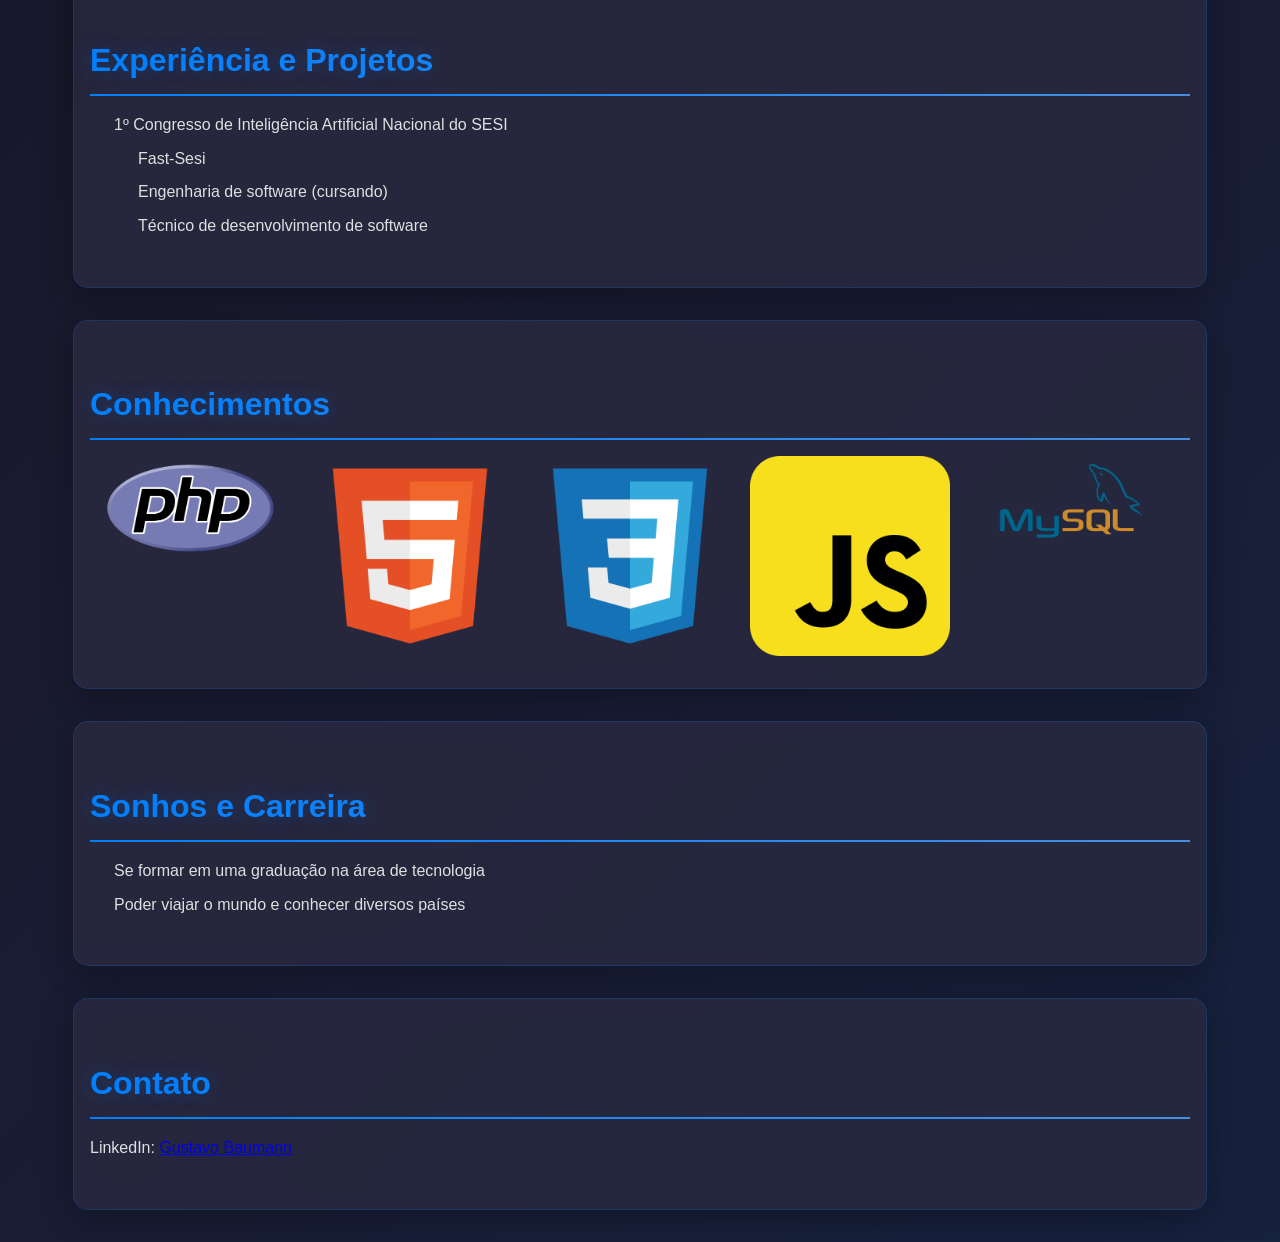
==== commit 77c336c8: "add-" ====
--- a/index.html
+++ b/index.html
@@ -111,6 +111,22 @@
     </div>
 </section>
 
+
+<section>
+    <h2>Sonhos e Carreira</h2>
+    <ul>
+
+    <li> Se formar em uma graduação na área de tecnologia </li>
+
+    <li> Poder viajar o mundo e conhecer diversos países</li>
+   </ul>
+
+
+    
+       
+</section>
+
+
 <!-- CONTATO -->
 <section id="contact">
     <h2>Contato</h2>
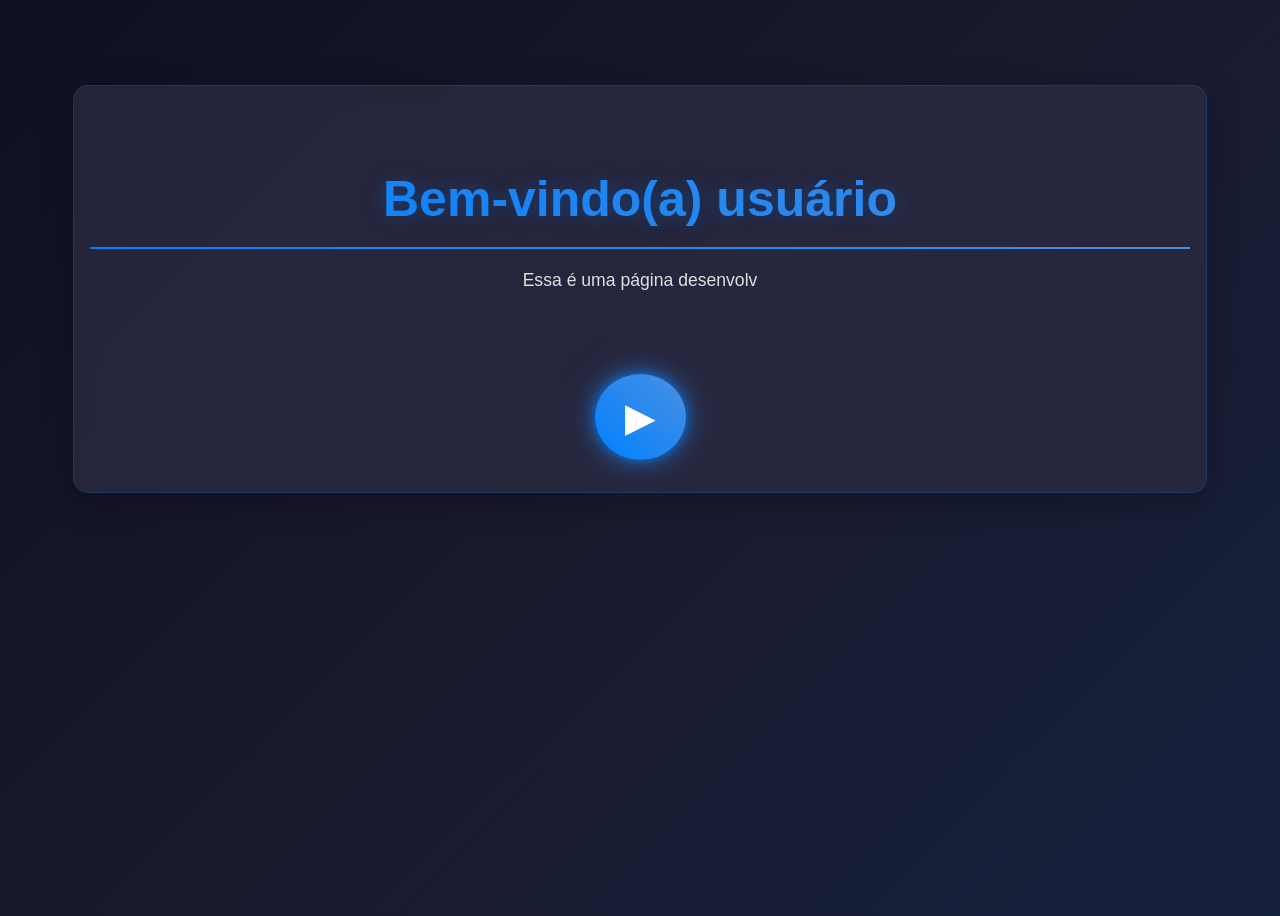
==== commit 427d6c28: "add-" ====
--- a/index.html
+++ b/index.html
@@ -6,139 +6,28 @@
     <title>Meu Portfólio - Gustavo</title>
     <link rel="stylesheet" href="style.css">
 </head>
-<body>
+<body> 
 
-<header>
-    <nav>
-        <div class="logo">Gustavo Baumann</div>
-    </nav>
-</header>
-<br>
-<br>
-
-<!-- SOBRE -->
-<section id="about">
-    <h2>Sobre Mim</h2>
-
-    <img src="familia.jpg" alt="Foto de Gustavo" class="about-photo">
-
-    <p data-text="Olá meu nome é Gustavo, e aqui está um pouco da minha história de vida."></p>
-</section>
-
-<!-- INFORMAÇÕES -->
-<section>
-    <h2>Informações básicas</h2>
-
-    <ul>
-        <li>13/02/2008 - Joinville</li>
-
-        <li onclick="toggleEsportes()" style="cursor:pointer;">
-            Paixão por esportes
-        </li>
-
-        
-            <div id="imagens-esportes" class="galeria">
-                <img src="karate.jpg" alt="">
-                <img src="mirante.jpg" alt="">
-            </div>
-        
-
-        <li>Programador</li>
-        <li>Engenharia de software</li>
-        <li>Multilog</li>
-    </ul>
-</section>
-
-<!-- INSPIRAÇÃO -->
-<section>
-    <h2>Inspiração</h2>
-
-    <div class="container">
-        <img src="Elon Musk.jpg" alt="Elon Musk">
-
-        <p class="frase">
-            "I never give up. I’d have to be dead or completely incapacitated."
-        </p>
-    </div>
-</section>
-
-<!-- EXPERIÊNCIA -->
-<section>
-    <h2>Experiência e Projetos</h2>
-
-    <ul>
-        <li onclick="toggleCongresso()" style="cursor:pointer;">
-            1º Congresso de Inteligência Artificial Nacional do SESI
-        </li>
-
-        <li>
-            <div id="imagens-congresso" class="galeria">
-                <img src="congresso.jpg" alt="">
-            </div>
-        </li>
-
-        <ul>
-       <li onclick="toggleFast()" style="cursor:pointer;"> 
-    Fast-Sesi
-</li>
-
-<li>
-    <div id="imagens-fast" class="galeria">
-        <img src="fast1.png" alt="">
-        <img src="fast2.png" alt="">
-    </div>
-
-    <p id="texto-fast" style="display: none;">
-       "De todos foi o maior projeto que ja fiz até hoje, 1 ano  desenvolvendo esse aplicativo de gestão de  ferrovias de trem.Através desse acontecimento adquiri uma série de habilidades, como a comunicação,trabalho em equipe e etc...Sem contar também que cada minuto que se passava era valioso. "
-    </p>
-</li>
-        </li>
-        <li>Engenharia de software (cursando)</li>
-        <li>Técnico de desenvolvimento de software</li>
-    </ul>
-</section>
-
-<!-- CONHECIMENTOS -->
-<section>
-    <h2>Conhecimentos</h2>
-
-    <div class="yu">
-        <img src="php_horizontal_logo_icon_170852.png">
-        <img src="file_type_html_icon_130541.png">
-        <img src="file_type_css_icon_130661.png">
-        <img src="javascript_icon_130900.png">
-        <img src="mysql_logo_icon_169941.png">
-    </div>
-</section>
-
-
-<section>
-    <h2>Sonhos e Carreira</h2>
-    <ul>
-
-    <li> Se formar em uma graduação na área de tecnologia </li>
-
-    <li> Poder viajar o mundo e conhecer diversos países</li>
-   </ul>
+    <br>
+     <br>
+      <br>
 
 
     
-       
-</section>
+    
 
+    <section id="about">
+        <h2 id="login">Bem-vindo(a) usuário</h2>
+         <p data-text="Essa é uma página desenvolvida com Html, Css e Javascript"></p>
+         <br>
 
-<!-- CONTATO -->
-<section id="contact">
-    <h2>Contato</h2>
+         <br>
+         <br>
 
-    <p>
-        LinkedIn:
-        <a href="https://www.linkedin.com" target="_blank">
-            Gustavo Baumann
-        </a>
-    </p>
-</section>
+        <button class="play-btn" onclick="entrar()">▶</button>
+    </section>
 
-<script src="script.js"></script>
+  
+    <script src="script.js"></script>
 </body>
 </html>
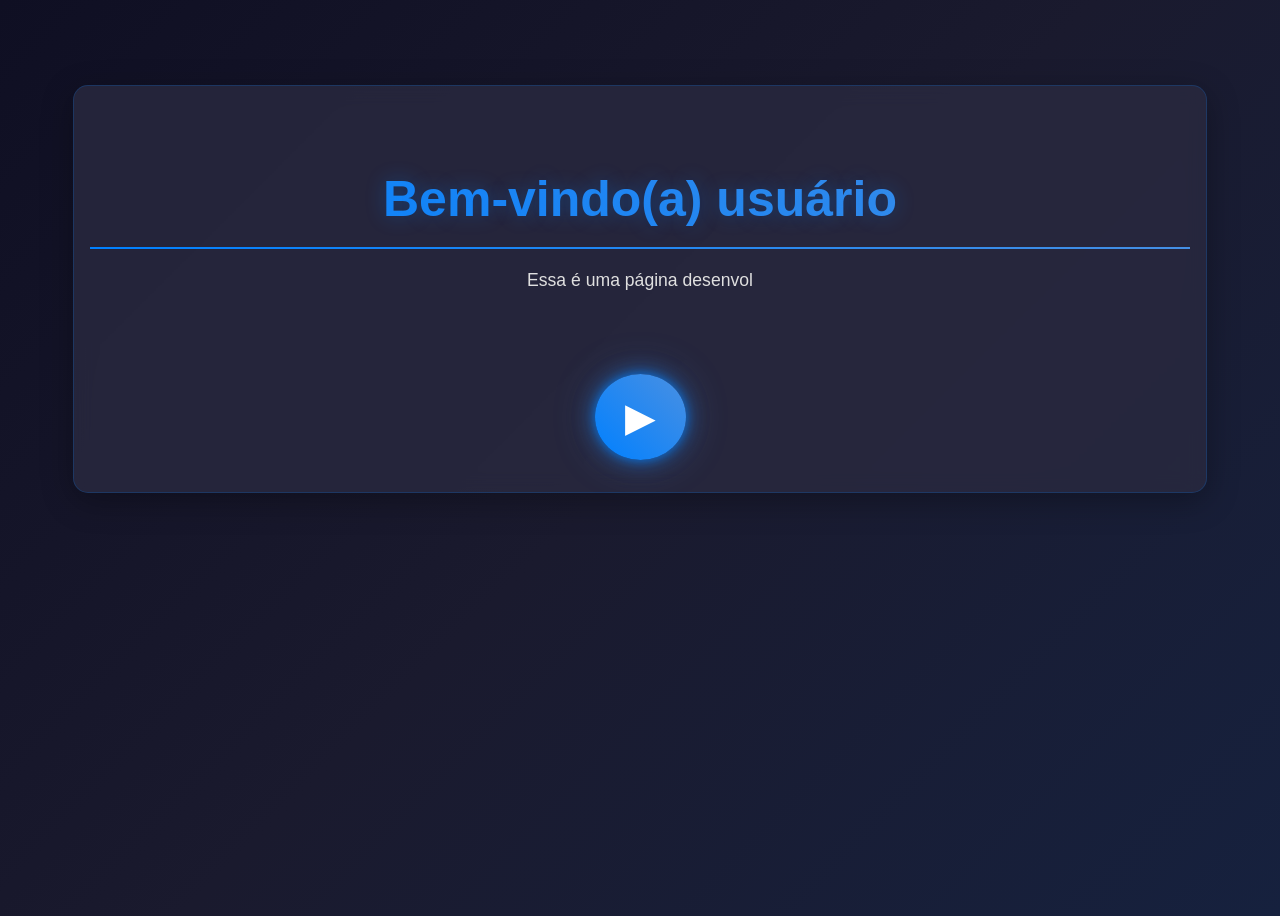
==== commit 7050d0f4: "add-" ====
--- a/index.html
+++ b/index.html
@@ -18,7 +18,7 @@
 
     <section id="about">
         <h2 id="login">Bem-vindo(a) usuário</h2>
-         <p data-text="Essa é uma página desenvolvida com Html, Css e Javascript"></p>
+         <p data-text="Essa é uma página desenvolvida com HTML, CSS e JavaScript"></p>
          <br>
 
          <br>
